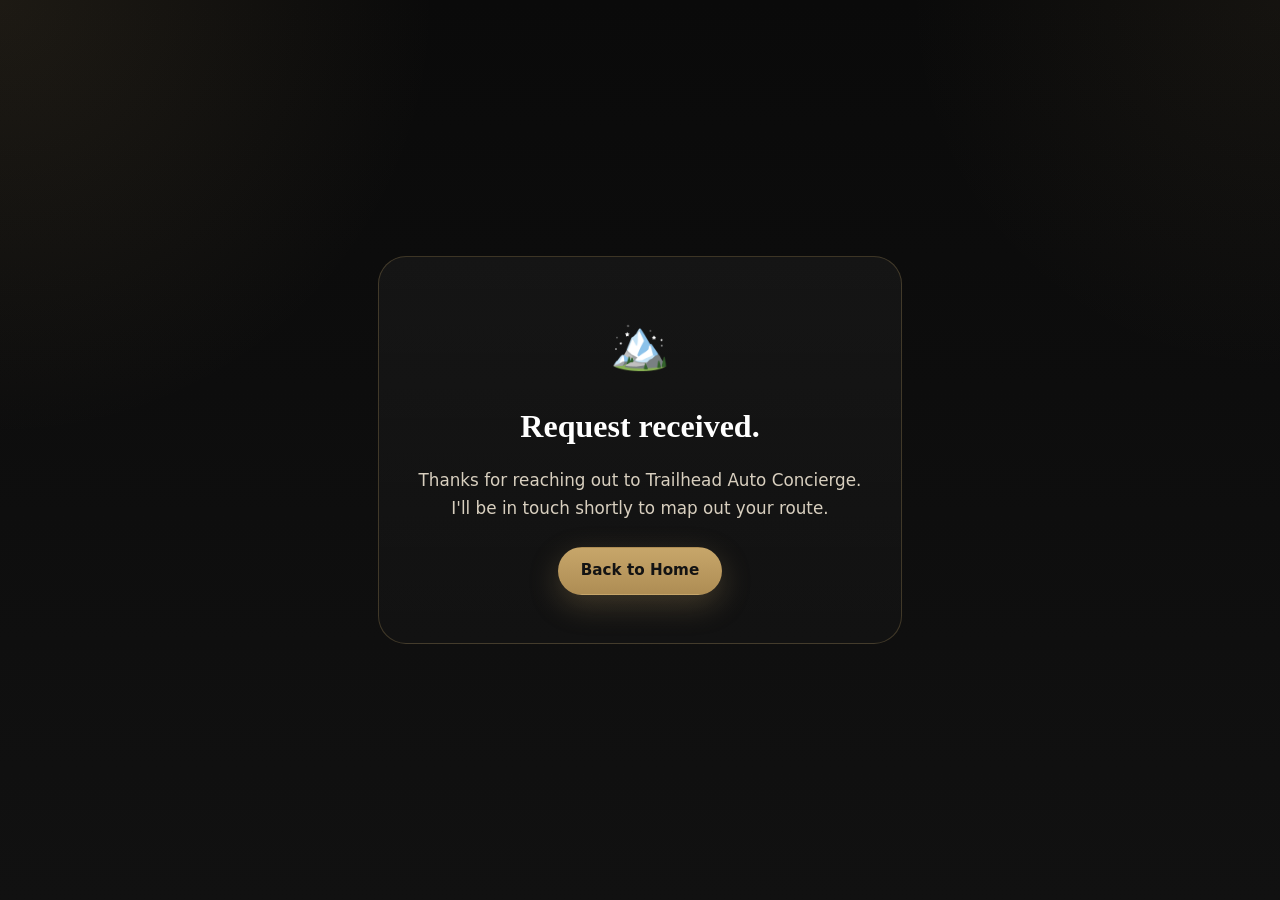
==== thank-you.html @ cc1b13ff "thnak you file created" ====
<!DOCTYPE html>
<html lang="en">
<head>
  <meta charset="UTF-8" />
  <meta name="viewport" content="width=device-width, initial-scale=1.0" />
  <title>Request Received — Trailhead Auto Concierge</title>
  <link rel="stylesheet" href="style.css" />
  <style>
    .thankyou-page {
      min-height: 100vh;
      display: flex;
      align-items: center;
      justify-content: center;
      padding: 40px 20px;
      text-align: center;
    }
    .thankyou-box {
      max-width: 540px;
      background: linear-gradient(180deg, rgba(255,255,255,.04), rgba(255,255,255,.015));
      border: 1px solid rgba(199,166,106,.25);
      border-radius: 28px;
      padding: 48px 40px;
    }
    .thankyou-icon {
      font-size: 3rem;
      margin-bottom: 16px;
    }
    .thankyou-box h1 {
      font-family: Georgia, "Times New Roman", serif;
      font-size: 2rem;
      margin-bottom: 14px;
      color: #fff;
    }
    .thankyou-box p {
      color: #d8cfbf;
      margin-bottom: 24px;
      font-size: 1.05rem;
    }
  </style>
</head>
<body>
  <div class="thankyou-page">
    <div class="thankyou-box">
      <div class="thankyou-icon">🏔️</div>
      <h1>Request received.</h1>
      <p>
        Thanks for reaching out to Trailhead Auto Concierge.<br>
        I'll be in touch shortly to map out your route.
      </p>
      <a href="/" class="button button-primary">Back to Home</a>
    </div>
  </div>
</body>
</html>
---- style.css ----
/* ============================================================
   Trailhead Auto Concierge — styles.css
   Fully responsive, production-grade CSS
   ============================================================ */

/* ---------- Reset & Base ---------- */
*, *::before, *::after {
  box-sizing: border-box;
  margin: 0;
  padding: 0;
}

html {
  scroll-behavior: smooth;
  -webkit-text-size-adjust: 100%;
  font-size: 16px;
}

body {
  font-family: Inter, ui-sans-serif, system-ui, -apple-system, BlinkMacSystemFont,
    "Segoe UI", Roboto, sans-serif;
  color: var(--text);
  background:
    radial-gradient(circle at top left,  rgba(199,166,106,.10), transparent 28%),
    radial-gradient(circle at top right, rgba(199,166,106,.06), transparent 24%),
    linear-gradient(180deg, #0a0a0a 0%, #111111 100%);
  background-attachment: fixed;
  line-height: 1.65;
  min-height: 100vh;
}

a {
  color: inherit;
  text-decoration: none;
}

img {
  max-width: 100%;
  height: auto;
  display: block;
}

ul, ol { list-style: none; }

/* ---------- Design tokens ---------- */
:root {
  --bg:        #0b0b0b;
  --bg2:       #121212;
  --panel:     #171717;
  --panel2:    #1f1f1f;
  --text:      #f5f1e8;
  --muted:     #b6aa95;
  --line:      #2e2a24;
  --accent:    #c7a66a;
  --accent-2:  #8f7241;
  --white:     #ffffff;
  --shadow:    0 20px 50px rgba(0,0,0,.35);
  --radius:    20px;
  --max:       1180px;

  /* spacing scale */
  --space-xs:  8px;
  --space-sm:  14px;
  --space-md:  22px;
  --space-lg:  34px;
  --space-xl:  56px;
  --space-2xl: 84px;
}

/* ---------- Utility ---------- */
.container {
  width: min(calc(100% - 32px), var(--max));
  margin-inline: auto;
}

/* ---------- Top Bar / Navigation ---------- */
.topbar {
  position: sticky;
  top: 0;
  z-index: 100;
  backdrop-filter: blur(14px);
  -webkit-backdrop-filter: blur(14px);
  background: rgba(10,10,10,.75);
  border-bottom: 1px solid rgba(255,255,255,.06);
}

.nav {
  display: flex;
  align-items: center;
  justify-content: space-between;
  gap: 20px;
  min-height: 72px;
  padding-block: 10px;
}

/* Brand / Logo */
.brand {
  display: flex;
  align-items: center;
  gap: 14px;
  font-weight: 800;
  letter-spacing: .02em;
  flex-shrink: 0;
}

.logo {
  height: 68px;
  width: auto;
  display: block;
}

.brand-text {
  font-size: 1rem;
  white-space: nowrap;
}

/* Hamburger (mobile) */
.nav-toggle {
  display: none;
  flex-direction: column;
  justify-content: center;
  align-items: center;
  gap: 5px;
  width: 44px;
  height: 44px;
  background: rgba(255,255,255,.04);
  border: 1px solid rgba(255,255,255,.10);
  border-radius: 12px;
  cursor: pointer;
  flex-shrink: 0;
}

.nav-toggle span {
  display: block;
  width: 22px;
  height: 2px;
  background: var(--text);
  border-radius: 2px;
  transition: transform .25s ease, opacity .25s ease;
}

.nav-toggle.open span:nth-child(1) { transform: translateY(7px) rotate(45deg); }
.nav-toggle.open span:nth-child(2) { opacity: 0; }
.nav-toggle.open span:nth-child(3) { transform: translateY(-7px) rotate(-45deg); }

/* Nav links */
.nav-links {
  display: flex;
  align-items: center;
  gap: 22px;
  color: var(--muted);
  font-size: .95rem;
}

.nav-links a {
  transition: color .18s;
  white-space: nowrap;
}

.nav-links a:hover { color: var(--text); }

/* ---------- Buttons ---------- */
.button {
  display: inline-flex;
  align-items: center;
  justify-content: center;
  gap: 10px;
  min-height: 48px;
  padding: 0 22px;
  border-radius: 999px;
  font-weight: 700;
  font-size: .95rem;
  transition: transform .2s ease, filter .2s ease, background .2s ease;
  border: 1px solid transparent;
  cursor: pointer;
  text-decoration: none;
  line-height: 1;
  white-space: nowrap;
}

.button-primary {
  background: linear-gradient(180deg, var(--accent), #ae8d54);
  color: #131313;
  box-shadow: 0 10px 30px rgba(199,166,106,.25);
}

.button-primary:hover {
  transform: translateY(-2px);
  filter: brightness(1.06);
}

.button-secondary {
  background: rgba(255,255,255,.04);
  border-color: rgba(255,255,255,.12);
  color: var(--text);
}

.button-secondary:hover {
  background: rgba(255,255,255,.08);
  transform: translateY(-2px);
}

/* ---------- Hero ---------- */
.hero {
  padding: var(--space-xl) 0 var(--space-lg);
}

.eyebrow {
  display: inline-flex;
  align-items: center;
  gap: 8px;
  padding: 8px 16px;
  border-radius: 999px;
  font-size: .82rem;
  font-weight: 700;
  letter-spacing: .08em;
  color: var(--muted);
  border: 1px solid rgba(199,166,106,.20);
  background: rgba(255,255,255,.025);
  margin-bottom: 20px;
}

.hero-grid {
  display: grid;
  grid-template-columns: 1.2fr .8fr;
  gap: 30px;
  align-items: stretch;
}

.hero-copy h1 {
  font-family: Georgia, "Times New Roman", serif;
  font-size: clamp(2.6rem, 6.5vw, 5.3rem);
  line-height: .95;
  margin-bottom: 20px;
  letter-spacing: -.03em;
}

.hero-copy .lead {
  max-width: 720px;
  font-size: clamp(1rem, 2.2vw, 1.18rem);
  color: #ddd4c6;
  margin-bottom: 28px;
}

.cta-row {
  display: flex;
  flex-wrap: wrap;
  gap: 14px;
  margin-top: 18px;
}

/* Stats */
.stats {
  display: grid;
  grid-template-columns: repeat(3, 1fr);
  gap: 16px;
  margin-top: 34px;
}

.stat {
  background: linear-gradient(180deg, rgba(255,255,255,.03), rgba(255,255,255,.015));
  border: 1px solid rgba(255,255,255,.06);
  border-radius: 18px;
  padding: 18px;
  transition: border-color .2s;
}

.stat:hover {
  border-color: rgba(199,166,106,.18);
}

.stat strong {
  display: block;
  font-size: 1.1rem;
  margin-bottom: 4px;
  color: var(--white);
}

.stat span {
  color: var(--muted);
  font-size: .9rem;
}

/* Hero Card */
.hero-card {
  border-radius: 28px;
  padding: 28px;
  background:
    linear-gradient(180deg, rgba(255,255,255,.04), rgba(255,255,255,.015)),
    linear-gradient(145deg, rgba(199,166,106,.08), rgba(199,166,106,0) 50%);
  border: 1px solid rgba(255,255,255,.08);
  box-shadow: var(--shadow);
  display: flex;
  flex-direction: column;
  justify-content: space-between;
  gap: 24px;
  overflow: hidden;
  position: relative;
}

.hero-card::after {
  content: "";
  position: absolute;
  inset: auto -80px -80px auto;
  width: 220px;
  height: 220px;
  border-radius: 50%;
  background: radial-gradient(circle, rgba(199,166,106,.22), transparent 65%);
  pointer-events: none;
}

.card-tag {
  display: inline-block;
  font-size: .78rem;
  color: #1a1a1a;
  font-weight: 800;
  letter-spacing: .04em;
  text-transform: uppercase;
  background: var(--accent);
  border-radius: 999px;
  padding: 7px 12px;
  margin-bottom: 16px;
}

.hero-card h2 {
  font-family: Georgia, "Times New Roman", serif;
  font-size: clamp(1.4rem, 2.8vw, 2rem);
  line-height: 1.08;
  margin-bottom: 12px;
}

.hero-card p {
  color: #ddd4c6;
}

.mini-list {
  display: grid;
  gap: 12px;
}

.mini-list li {
  display: flex;
  align-items: flex-start;
  gap: 10px;
  color: var(--muted);
  font-size: .95rem;
}

.mini-list li span:first-child {
  color: var(--accent);
  font-size: 1rem;
  flex-shrink: 0;
  margin-top: 2px;
}

/* ---------- Generic section spacing ---------- */
section {
  padding: var(--space-md) 0;
}

/* ---------- Trust Panel ---------- */
.trust { padding-top: 10px; }

.panel {
  background: linear-gradient(180deg, rgba(255,255,255,.035), rgba(255,255,255,.018));
  border: 1px solid rgba(255,255,255,.07);
  border-radius: 28px;
  padding: 36px;
  box-shadow: var(--shadow);
}

/* ---------- Section Head ---------- */
.section-head {
  text-align: left;
  margin-bottom: 18px;
}

.kicker {
  text-transform: uppercase;
  letter-spacing: .18em;
  color: var(--accent);
  font-size: .75rem;
  font-weight: 800;
  margin-bottom: 10px;
}

.section-head h2 {
  font-family: Georgia, "Times New Roman", serif;
  font-size: clamp(1.8rem, 4vw, 3rem);
  line-height: 1.05;
  margin-bottom: 10px;
}

.section-head p {
  color: #d8cfbf;
  max-width: 760px;
}

.standout {
  padding: 18px 24px;
  border-left: 4px solid var(--accent);
  background: rgba(199,166,106,.06);
  border-radius: 0 16px 16px 0;
  font-weight: 700;
  font-size: clamp(1rem, 2.2vw, 1.12rem);
  margin-top: 24px;
  color: var(--text);
}

/* ---------- Services Grid ---------- */
.services-grid {
  display: grid;
  grid-template-columns: repeat(3, 1fr);
  gap: 18px;
  align-items: stretch;
}

/* ---------- Steps Grid ---------- */
.steps-grid {
  display: grid;
  grid-template-columns: repeat(3, 1fr);
  gap: 18px;
  align-items: stretch;
}

/* ---------- Shared Card Styles ---------- */
.service-card,
.step-card,
.price-card,
.contact-card {
  background: linear-gradient(180deg, rgba(255,255,255,.03), rgba(255,255,255,.015));
  border: 1px solid rgba(255,255,255,.07);
  border-radius: 24px;
  padding: 26px;
  transition: border-color .22s, transform .22s;
}

.service-card:hover,
.step-card:hover {
  border-color: rgba(199,166,106,.18);
  transform: translateY(-3px);
}

.service-card h3,
.step-card h3,
.price-card h3,
.contact-card h3 {
  font-size: 1.15rem;
  margin-bottom: 10px;
  color: var(--white);
}

.service-card p,
.step-card p,
.price-card p,
.contact-card p {
  color: var(--muted);
  font-size: .95rem;
}

/* Step number badge */
.step-num {
  width: 40px;
  height: 40px;
  border-radius: 999px;
  display: grid;
  place-items: center;
  background: rgba(199,166,106,.12);
  border: 1px solid rgba(199,166,106,.28);
  color: var(--accent);
  font-weight: 800;
  font-size: 1rem;
  margin-bottom: 18px;
}

/* ---------- Pricing ---------- */
.pricing-grid {
  display: grid;
  grid-template-columns: repeat(2, 1fr);
  gap: 18px;
  align-items: start;
}

.price-card {
  display: flex;
  flex-direction: column;
}

.price-card.featured {
  background:
    linear-gradient(180deg, rgba(199,166,106,.12), rgba(255,255,255,.02)),
    linear-gradient(180deg, rgba(255,255,255,.035), rgba(255,255,255,.015));
  border-color: rgba(199,166,106,.30);
}

.price {
  font-size: clamp(1.8rem, 4vw, 2.2rem);
  font-weight: 800;
  line-height: 1;
  margin: 10px 0 14px;
  color: var(--white);
}

.price-sub {
  color: var(--muted);
  font-size: .92rem;
  margin-bottom: 18px;
  flex: 1;
}

.bullet-list {
  display: grid;
  gap: 12px;
  color: #ddd4c6;
  font-size: .95rem;
}

.bullet-list li {
  display: flex;
  align-items: flex-start;
  gap: 10px;
}

.bullet-list li::before {
  content: "•";
  color: var(--accent);
  flex-shrink: 0;
}

/* ---------- Contact ---------- */
.contact-grid {
  display: grid;
  grid-template-columns: 1fr 1fr;
  gap: 18px;
  align-items: stretch;
}

.contact-card {
  display: flex;
  flex-direction: column;
}

.contact-card form {
  display: grid;
  gap: 14px;
  margin-top: 14px;
  flex: 1;
}

input,
textarea,
select {
  width: 100%;
  background: rgba(255,255,255,.03);
  color: var(--text);
  border: 1px solid rgba(255,255,255,.10);
  border-radius: 14px;
  padding: 14px 16px;
  font: inherit;
  font-size: .95rem;
  outline: none;
  transition: border-color .2s, box-shadow .2s;
  -webkit-appearance: none;
  appearance: none;
}

input:focus,
textarea:focus,
select:focus {
  border-color: rgba(199,166,106,.65);
  box-shadow: 0 0 0 3px rgba(199,166,106,.12);
}

input::placeholder,
textarea::placeholder {
  color: rgba(182,170,149,.5);
}

textarea {
  min-height: 140px;
  resize: vertical;
}

select {
  background-image: url("data:image/svg+xml,%3Csvg xmlns='http://www.w3.org/2000/svg' width='12' height='8' viewBox='0 0 12 8'%3E%3Cpath d='M1 1l5 5 5-5' stroke='%23b6aa95' stroke-width='1.5' fill='none' stroke-linecap='round'/%3E%3C/svg%3E");
  background-repeat: no-repeat;
  background-position: right 16px center;
  padding-right: 42px;
  cursor: pointer;
}

select option {
  background: #1a1a1a;
  color: var(--text);
}

.fine {
  color: var(--muted);
  font-size: .88rem;
  margin-top: 12px;
}

/* ---------- Payment Section ---------- */
.payment-card {
  display: grid;
  grid-template-columns: 1.1fr .9fr;
  gap: 28px;
  align-items: center;
  background:
    linear-gradient(180deg, rgba(199,166,106,.10), rgba(255,255,255,.018)),
    linear-gradient(180deg, rgba(255,255,255,.035), rgba(255,255,255,.018));
  border: 1px solid rgba(199,166,106,.24);
  border-radius: 28px;
  padding: 34px;
  box-shadow: var(--shadow);
}

.payment-copy h2 {
  font-family: Georgia, "Times New Roman", serif;
  font-size: clamp(1.8rem, 4vw, 3rem);
  line-height: 1.05;
  margin-bottom: 10px;
}

.payment-copy p {
  color: #d8cfbf;
  margin-bottom: 20px;
  max-width: 540px;
}

.qr-wrap {
  display: flex;
  justify-content: center;
  align-items: center;
}

.qr-box {
  background: #fff;
  padding: 16px;
  border-radius: 20px;
  width: min(240px, 100%);
  box-shadow: 0 16px 40px rgba(0,0,0,.30);
}

.qr-box img {
  width: 100%;
  height: auto;
  display: block;
}

/* ---------- Footer ---------- */
footer {
  padding: 28px 0 40px;
  color: var(--muted);
  font-size: .92rem;
}

.footer-wrap {
  display: flex;
  justify-content: space-between;
  align-items: center;
  gap: 16px;
  flex-wrap: wrap;
  border-top: 1px solid rgba(255,255,255,.08);
  padding-top: 24px;
}

/* ============================================================
   Responsive Breakpoints
   ============================================================ */

/* ---- Large tablets & small desktops (≤ 1024px) ---- */
@media (max-width: 1024px) {
  .hero-grid {
    grid-template-columns: 1fr 1fr;
    gap: 24px;
  }

  .services-grid {
    grid-template-columns: repeat(3, 1fr);
  }
}

/* ---- Tablets (≤ 860px) ---- */
@media (max-width: 860px) {
  :root {
    --space-xl: 44px;
    --space-lg: 26px;
  }

  .hero-grid {
    grid-template-columns: 1fr;
    gap: 28px;
  }

  .hero-copy .lead {
    max-width: 100%;
  }

  .stats {
    grid-template-columns: repeat(3, 1fr);
  }

  .services-grid {
    grid-template-columns: repeat(2, 1fr);
  }

  .steps-grid {
    grid-template-columns: repeat(3, 1fr);
  }

  .pricing-grid {
    grid-template-columns: 1fr 1fr;
  }

  .contact-grid {
    grid-template-columns: 1fr;
  }

  .payment-card {
    grid-template-columns: 1fr;
    text-align: center;
    gap: 24px;
  }

  .payment-copy p {
    margin-inline: auto;
  }

  .payment-copy .cta-row {
    justify-content: center;
  }

  .panel {
    padding: 28px;
  }
}

/* ---- Mobile landscape / large phones (≤ 680px) ---- */
@media (max-width: 680px) {
  :root {
    --space-xl: 36px;
    --space-lg: 22px;
    --space-md: 18px;
  }

  /* Nav: show hamburger */
  .nav {
    flex-wrap: wrap;
    min-height: auto;
    padding-block: 12px;
    position: relative;
  }

  .nav-toggle {
    display: flex;
  }

  .nav-links {
    display: none;
    flex-direction: column;
    align-items: flex-start;
    width: 100%;
    gap: 0;
    border-top: 1px solid rgba(255,255,255,.06);
    margin-top: 10px;
    padding-top: 10px;
    padding-bottom: 4px;
  }

  .nav-links.open {
    display: flex;
  }

  .nav-links a {
    padding: 10px 2px;
    width: 100%;
    border-bottom: 1px solid rgba(255,255,255,.04);
    font-size: 1rem;
  }

  .nav-links a:last-child {
    border-bottom: none;
  }

  .logo {
    height: 52px;
  }

  .brand-text {
    font-size: .9rem;
  }

  /* Hero */
  .hero {
    padding-top: var(--space-xl);
    padding-bottom: var(--space-lg);
  }

  .hero-copy h1 {
    font-size: clamp(2.2rem, 11vw, 3.4rem);
  }

  /* Stats: stack on very small screens */
  .stats {
    grid-template-columns: 1fr;
    gap: 12px;
  }

  /* Services: single column */
  .services-grid {
    grid-template-columns: 1fr;
  }

  /* Steps: single column */
  .steps-grid {
    grid-template-columns: 1fr;
  }

  /* Pricing: single column */
  .pricing-grid {
    grid-template-columns: 1fr;
  }

  /* Panel */
  .panel {
    padding: 22px 20px;
  }

  /* Cards */
  .service-card,
  .step-card,
  .price-card,
  .contact-card {
    padding: 20px;
  }

  /* Hero card */
  .hero-card {
    padding: 22px;
  }

  /* Payment */
  .payment-card {
    padding: 24px 20px;
  }

  /* CTA row */
  .cta-row {
    flex-direction: column;
    align-items: flex-start;
  }

  .cta-row .button {
    width: 100%;
    justify-content: center;
  }

  section {
    padding: var(--space-md) 0;
  }
}

/* ---- Small phones (≤ 390px) ---- */
@media (max-width: 390px) {
  .brand-text {
    display: none; /* logo alone is enough on tiny screens */
  }

  .hero-copy h1 {
    font-size: clamp(1.9rem, 12vw, 2.8rem);
  }

  .payment-card {
    padding: 18px 16px;
  }

  .panel {
    padding: 18px 16px;
  }
}

/* ---- Print ---------- */
@media print {
  .topbar,
  .nav-toggle { display: none; }
  body { background: white; color: #111; }
}
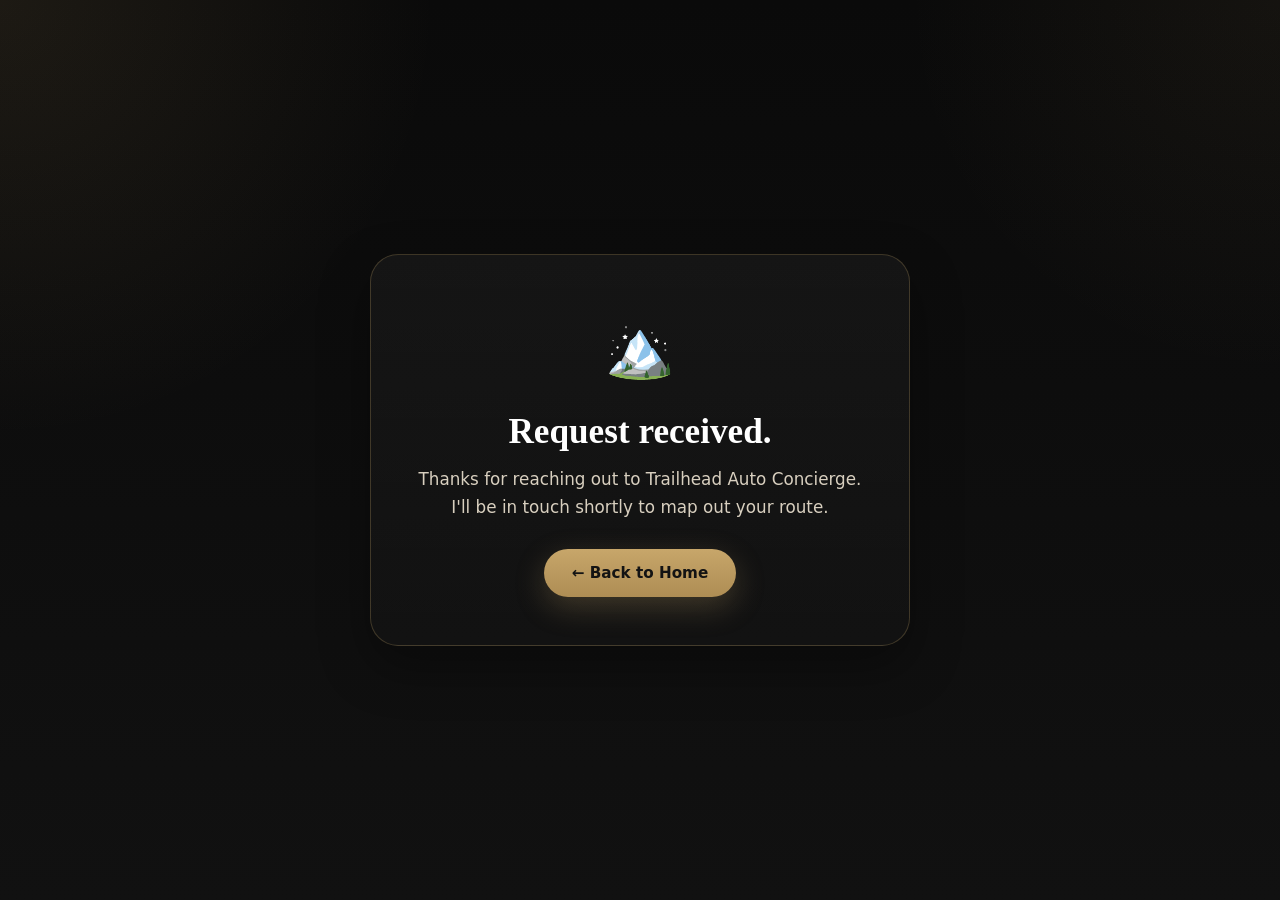
==== commit bab7d08e: "thank you file updated" ====
--- a/thank-you.html
+++ b/thank-you.html
@@ -16,38 +16,67 @@
     }
     .thankyou-box {
       max-width: 540px;
+      width: 100%;
       background: linear-gradient(180deg, rgba(255,255,255,.04), rgba(255,255,255,.015));
       border: 1px solid rgba(199,166,106,.25);
       border-radius: 28px;
       padding: 48px 40px;
+      box-shadow: 0 20px 50px rgba(0,0,0,.35);
     }
     .thankyou-icon {
-      font-size: 3rem;
-      margin-bottom: 16px;
+      font-size: 3.5rem;
+      margin-bottom: 18px;
+      display: block;
     }
     .thankyou-box h1 {
       font-family: Georgia, "Times New Roman", serif;
-      font-size: 2rem;
+      font-size: clamp(1.6rem, 5vw, 2.2rem);
       margin-bottom: 14px;
-      color: #fff;
+      color: #ffffff;
+      line-height: 1.1;
     }
     .thankyou-box p {
       color: #d8cfbf;
-      margin-bottom: 24px;
+      margin-bottom: 28px;
       font-size: 1.05rem;
+      line-height: 1.65;
+    }
+    .thankyou-box .button {
+      display: inline-flex;
+      align-items: center;
+      justify-content: center;
+      min-height: 48px;
+      padding: 0 28px;
+      border-radius: 999px;
+      font-weight: 700;
+      font-size: .95rem;
+      text-decoration: none;
+      background: linear-gradient(180deg, #c7a66a, #ae8d54);
+      color: #131313;
+      box-shadow: 0 10px 30px rgba(199,166,106,.25);
+      transition: transform .2s ease, filter .2s ease;
+      border: none;
+      cursor: pointer;
+    }
+    .thankyou-box .button:hover {
+      transform: translateY(-2px);
+      filter: brightness(1.06);
+    }
+    @media (max-width: 480px) {
+      .thankyou-box { padding: 36px 24px; }
     }
   </style>
 </head>
 <body>
   <div class="thankyou-page">
     <div class="thankyou-box">
-      <div class="thankyou-icon">🏔️</div>
+      <span class="thankyou-icon">🏔️</span>
       <h1>Request received.</h1>
       <p>
         Thanks for reaching out to Trailhead Auto Concierge.<br>
         I'll be in touch shortly to map out your route.
       </p>
-      <a href="/" class="button button-primary">Back to Home</a>
+      <a href="/" class="button">← Back to Home</a>
     </div>
   </div>
 </body>
